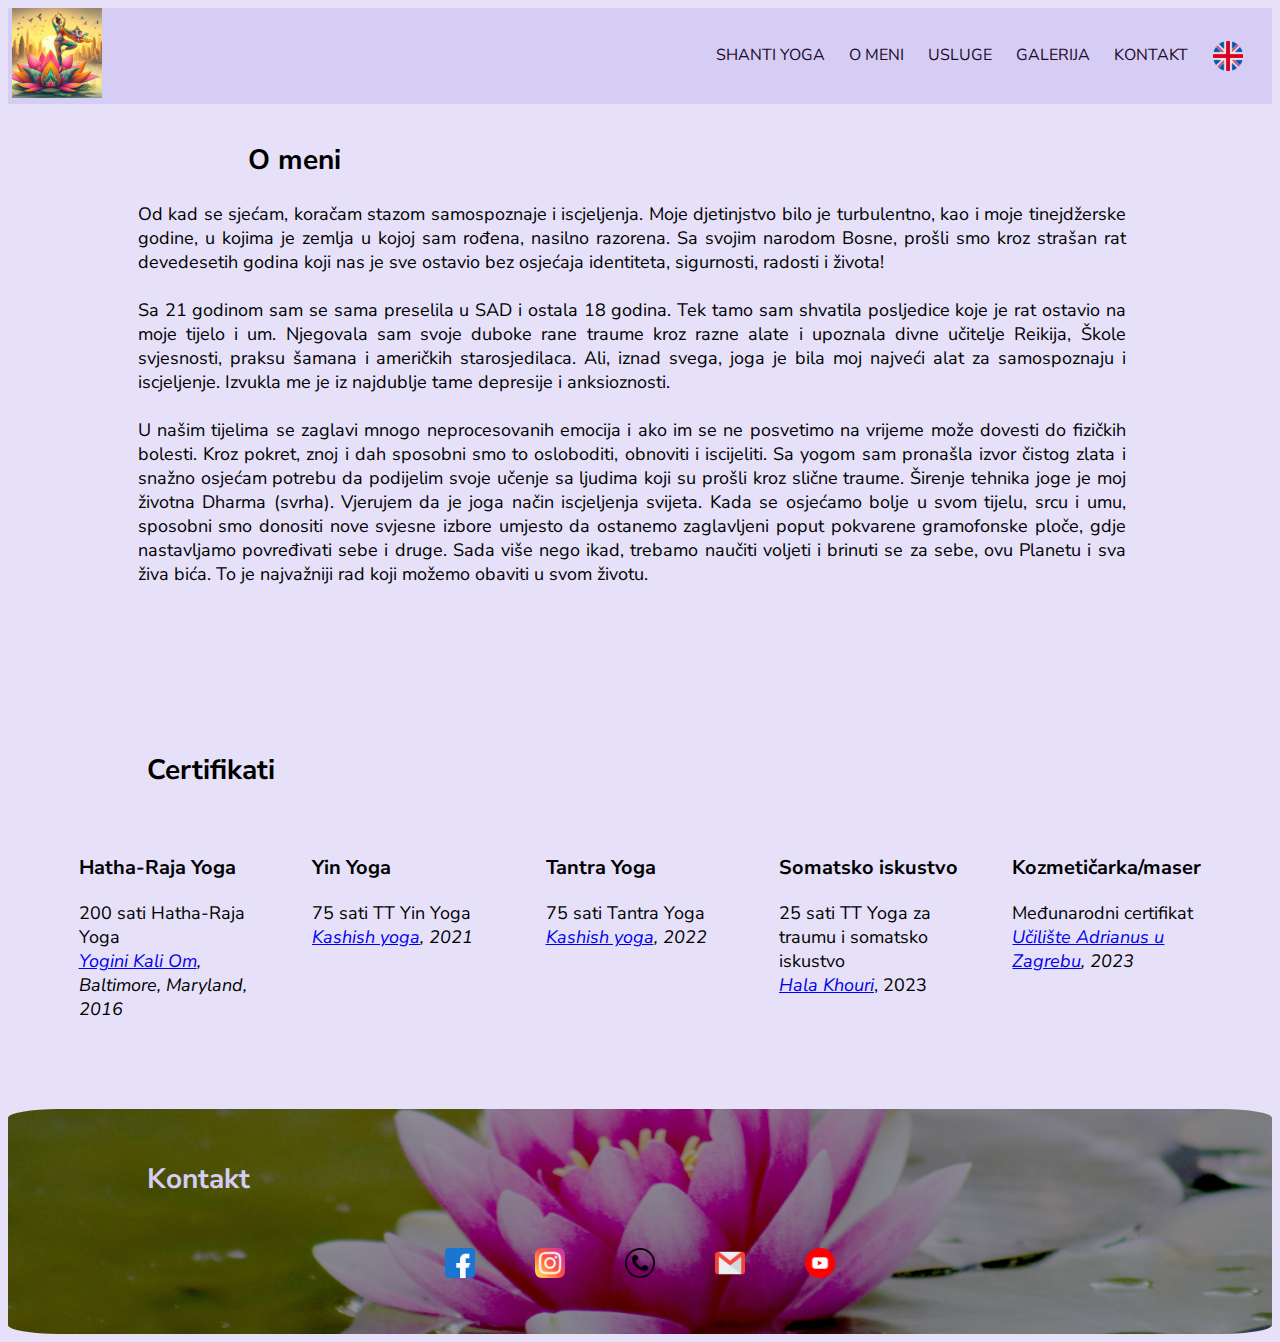
==== about.html @ a1846910 "about me" ====
<!DOCTYPE html>
<html lang="en">
<head>
    <meta charset="UTF-8">
    <meta name="viewport" content="width=device-width, initial-scale=1.0">
    <title>O meni</title>
    <link rel="preconnect" href="https://fonts.googleapis.com">
    <link rel="preconnect" href="https://fonts.gstatic.com" crossorigin>
    <link
        href="https://fonts.googleapis.com/css2?family=Nunito+Sans:ital,opsz,wght@0,6..12,200..1000;1,6..12,200..1000&display=swap"
        rel="stylesheet">
    <link
        href="https://fonts.googleapis.com/css2?family=IBM+Plex+Mono:ital,wght@0,100;0,200;0,300;0,400;0,500;0,600;0,700;1,100;1,200;1,300;1,400;1,500;1,600;1,700&display=swap"
        rel="stylesheet">
    <link rel="stylesheet" href="global.css">
    <link rel="stylesheet" href="about.css">
</head>
<body>
    <div class="header">
        <div class="nav">
            <nav>
                <div>
                    <a href="home.html"><img src="images/logo.jpg" alt="Logo"></a>
                </div>
                <div class="menu-toggle">
                    <div class="bar"></div>
                    <div class="bar"></div>
                    <div class="bar"></div>
                </div>
                <ul class="navbar">
                    <li><a href="home.html">SHANTI YOGA</a></li>
                    <li><a href="about.html">O MENI</a></li>
                    <li><a href="services.html">USLUGE</a></li>
                    <li><a href="gallery.html">GALERIJA</a></li>
                    <li><a href="contact.html">KONTAKT</a></li>
                    <li><a href="home_engl.html"><img src="images/english.png" alt="English"></a></li>
                </ul>
            </nav>
        </div>
    </div>

    <div class="about">
        <h2>O meni</h2>
        <p>Od kad se sjećam, koračam stazom samospoznaje i iscjeljenja. Moje djetinjstvo bilo je turbulentno, kao i
            moje tinejdžerske godine, u kojima je zemlja u kojoj sam rođena, nasilno razorena. Sa svojim narodom
            Bosne, prošli smo kroz strašan rat devedesetih godina koji nas je sve ostavio bez osjećaja identiteta,
            sigurnosti, radosti i života!
            <br>
            <br>
            Sa 21 godinom sam se sama preselila u SAD i ostala 18 godina. Tek tamo sam shvatila posljedice koje je
            rat ostavio na moje tijelo i um. Njegovala sam svoje duboke rane traume kroz razne alate i upoznala
            divne učitelje Reikija, Škole svjesnosti, praksu šamana i američkih starosjedilaca. Ali, iznad svega,
            joga je bila moj najveći alat za samospoznaju i iscjeljenje. Izvukla me je iz najdublje tame depresije i
            anksioznosti.
            <br>
            <br>
            U našim tijelima se zaglavi mnogo neprocesovanih emocija i ako im se ne posvetimo na vrijeme može
            dovesti do fizičkih bolesti. Kroz pokret, znoj i dah sposobni smo to osloboditi, obnoviti i iscijeliti.
            Sa yogom sam pronašla izvor čistog zlata i snažno osjećam potrebu da podijelim svoje učenje sa ljudima
            koji su prošli kroz slične traume. Širenje tehnika joge je moj životna Dharma (svrha). Vjerujem da je
            joga način iscjeljenja svijeta. Kada se osjećamo bolje u svom tijelu, srcu i umu, sposobni smo donositi
            nove svjesne izbore umjesto da ostanemo zaglavljeni poput pokvarene gramofonske ploče, gdje nastavljamo
            povređivati sebe i druge. Sada više nego ikad, trebamo naučiti voljeti i brinuti se za sebe, ovu Planetu
            i sva živa bića. To je najvažniji rad koji možemo obaviti u svom životu.
        </p>
    </div>
    
    
    <div class="creditentials">
        <h2>Certifikati</h2>
        <div class="grid-container">
            <div class="item">
                <h3>Hatha-Raja Yoga</h3>
                <p>200 sati Hatha-Raja Yoga <br><i><a href="https://www.yoginikali.com/about" target="_blank">Yogini
                            Kali Om</a>, Baltimore, Maryland, 2016</i></p>
            </div>
            <div class="item">
                <h3>Yin Yoga</h3>
                <p>75 sati TT Yin Yoga <br><i><a href="https://www.kashishyoga.com" target="_blank">Kashish yoga</a>,
                        2021</i></p>
            </div>
            <div class="item">
                <h3>Tantra Yoga</h3>
                <p>75 sati Tantra Yoga <br><i><a href="https://www.kashishyoga.com" target="_blank">Kashish yoga</a>,
                        2022</i></p>
            </div>
            <div class="item">
                <h3>Somatsko iskustvo</h3>
                <p>25 sati TT Yoga za traumu i somatsko iskustvo <br><i> <a href="https://halakhouri.com"
                            target="_blank">Hala Khouri</a></i>, 2023</p>
            </div>
            <div class="item">
                <h3>Kozmetičarka/maser</h3>
                <p>Međunarodni certifikat <br><i><a href="https://adrianus.hr/o-nama/" target="_blank">Učilište Adrianus
                            u Zagrebu</a>, 2023</i></p>
            </div>
        </div>
    </div>


    <div class="about_contact">
        <h2>Kontakt</h2>
        <div class="contact-icons">
            <a href="https://www.facebook.com/OmShantiZenica" target="_blank">
                <img src="images/facebook.png" alt="Facebook Shanti Yoga Zenica">
            </a>
            <a href="https://www.instagram.com/yogabee7/" target="_blank">
                <img src="images/instagram.png" alt="Instagram @yogabee7">
            </a>
            <a href="tel:+387644518602">
                <img src="images/phone.png" alt="Telefon">
            </a>
            <a href="mailto:healingyoga4@gmail.com">
                <img src="images/gmail.png" alt="Email">
            </a>
            <a href="https://www.youtube.com/@zanar6298" target="_blank">
                <img src="images/youtube.png" alt="YouTube Zana Wolf">
            </a>
        </div>
    </div>

</body>

<script src="app.js"></script>
</html>
---- global.css ----
body {
    background-color: #e6e1f9;
    font-family: "Nunito Sans", sans-serif;
  }
  
  .header {
    position: relative;
    width: 100%;
    height: 10vh;
    background-color: #d5cdf3;
  }
  
  .sticky {
    position: fixed;
    top: 0;
    width: 100%;
    z-index: 1;
  }
  
  .sticky+.contet {
    padding-top: 60px;
  }
  
  nav {
    top: 0;
    display: flex;
    width: 100%;
    align-items: center;
    justify-content: space-between;
    background-color: #d5cdf3;
    /*background-image: url(images/5547963.jpg);
    background-repeat: no-repeat;
    background-size: cover;*/
    z-index: 100;
  }
  
  nav img {
    height: 10vh;
    margin-left: 4%;
  }
  
  .menu-toggle {
    display: none;
    cursor: pointer;
    flex-direction: column;
    justify-content: space-between;
    width: 30px;
    height: 20px;
    margin-right: 20px;
  }
  
  .bar {
    width: 100%;
    height: 4px;
    background-color: #22092C;
  }
  
  .navbar {
    float: right;
    margin-right: 20px;
  }
  
  .navbar li {
    display: inline-block;
    list-style: none;
    margin: 0 10px;
  }
  
  .navbar a {
    text-decoration: none;
    color: #22092C;
  }
  
  .navbar a:hover {
    color: #873D8C;
  }
  
  .navbar li img {
    height: 30px;
    width: auto;
    vertical-align: middle;
  }
---- about.css ----
/*About me*/
.about {
    width: 90%;
    padding: 20px;
    box-sizing: border-box;
}

.about h2 {
    font-size: 28px;
    margin-left: 20%;
}

.about p {
    font-size: 18px;
    text-align: justify;
    margin-left: 10%;
}

/*Creditentials*/
.creditentials {
    margin-top: 10%;
}

.creditentials h2 {
    font-size: 28px;
    margin-left: 11%;
}

.grid-container {
    display: grid;
    grid-template-columns: repeat(5, 1fr);
    margin-left: 4%;
    margin-right: 4%;
    margin-top: 2%;
    grid-gap: 1%;
}

.item {
    padding: 20px;
    text-align: center;
}

.item h3 {
    text-align: left;
    font-size: 20px;
}

.item p {
    text-align: left;
    font-size: 18px;
}

.item a:hover {
    color: purple;
}

.item a:visited {
    color: purple;
}

/*Contact*/
.about_contact {
    margin-top: 50px;
    border-radius: 4%;
    background-image: url(images/background.jpg);
    background-size: cover;
    background-position: center;
    background-repeat: no-repeat;
}

.about_contact h2 {
    font-size: 28px;
    margin-left: 11%;
    padding-top: 4%;
    color: #d5cdf3;
}

.contact-icons {
    display: flex;
    justify-content: center;
    align-items: center;
    margin-top: 4%;
}

.contact-icons a {
    display: inline-block;
    margin: 0 30px;
    transition: transform 0.3s ease;
    margin-bottom: 50px;
}

.contact-icons a img {
    width: 30px;
    height: auto;
}

.contact-icons a:hover {
    transform: translateY(-5px);
}


@media (max-width: 480px) {
    .navbar {
        display: none;
        position: fixed;
        top: 0;
        left: 0;
        width: 100%;
        height: 100%;
        background-color: #d5cdf3;
        z-index: 1000;
        margin-top: 10vh;
    }

    .navbar.active {
        display: block;
    }

    .menu-toggle {
        display: flex;
    }

    .navbar li {
        display: flex;
        align-items: center;
        justify-content: center;
        height: 15%;
    }

    .grid-container {
        grid-template-columns: 1fr;
    }

    .item {
        padding: 8px;
        text-align: center;
    }

    .contact-icons a {
        display: inline-block;
        margin: 0 10px;
        transition: transform 0.3s ease;
        margin-bottom: 50px;
    }
}

@media (min-width: 481px) and (max-width: 768px) {
    .navbar {
        display: none;
        position: fixed;
        top: 0;
        left: 0;
        width: 100%;
        height: 100%;
        background-color: #A6B1E1;
        z-index: 1000;
        margin-top: 10vh;
    }

    .navbar.active {
        display: block;
    }

    .menu-toggle {
        display: flex;
    }

    .navbar li {
        display: flex;
        align-items: center;
        justify-content: center;
        height: 15%;
    }

    .about {
        width: 90%;
    }

    .about p {
        position: static;
        align-items: center;
        width: 100%;
        margin-top: 10%;
        margin-left: 0;
        transform: none;
    }

    .grid-container {
        grid-template-columns: 1fr;
    }

    .item {
        padding: 8px;
        text-align: center;
    }

    .contact-icons a {
        display: inline-block;
        margin: 0 10px;
        transition: transform 0.3s ease;
        margin-bottom: 50px;
    }
}

@media (min-width: 769px) and (max-width: 992px) {
    .about {
        width: 90%;
    }

    .grid-container {
        grid-template-columns: 1fr;
    }

    .item {
        padding: 8px;
        text-align: center;
    }
}
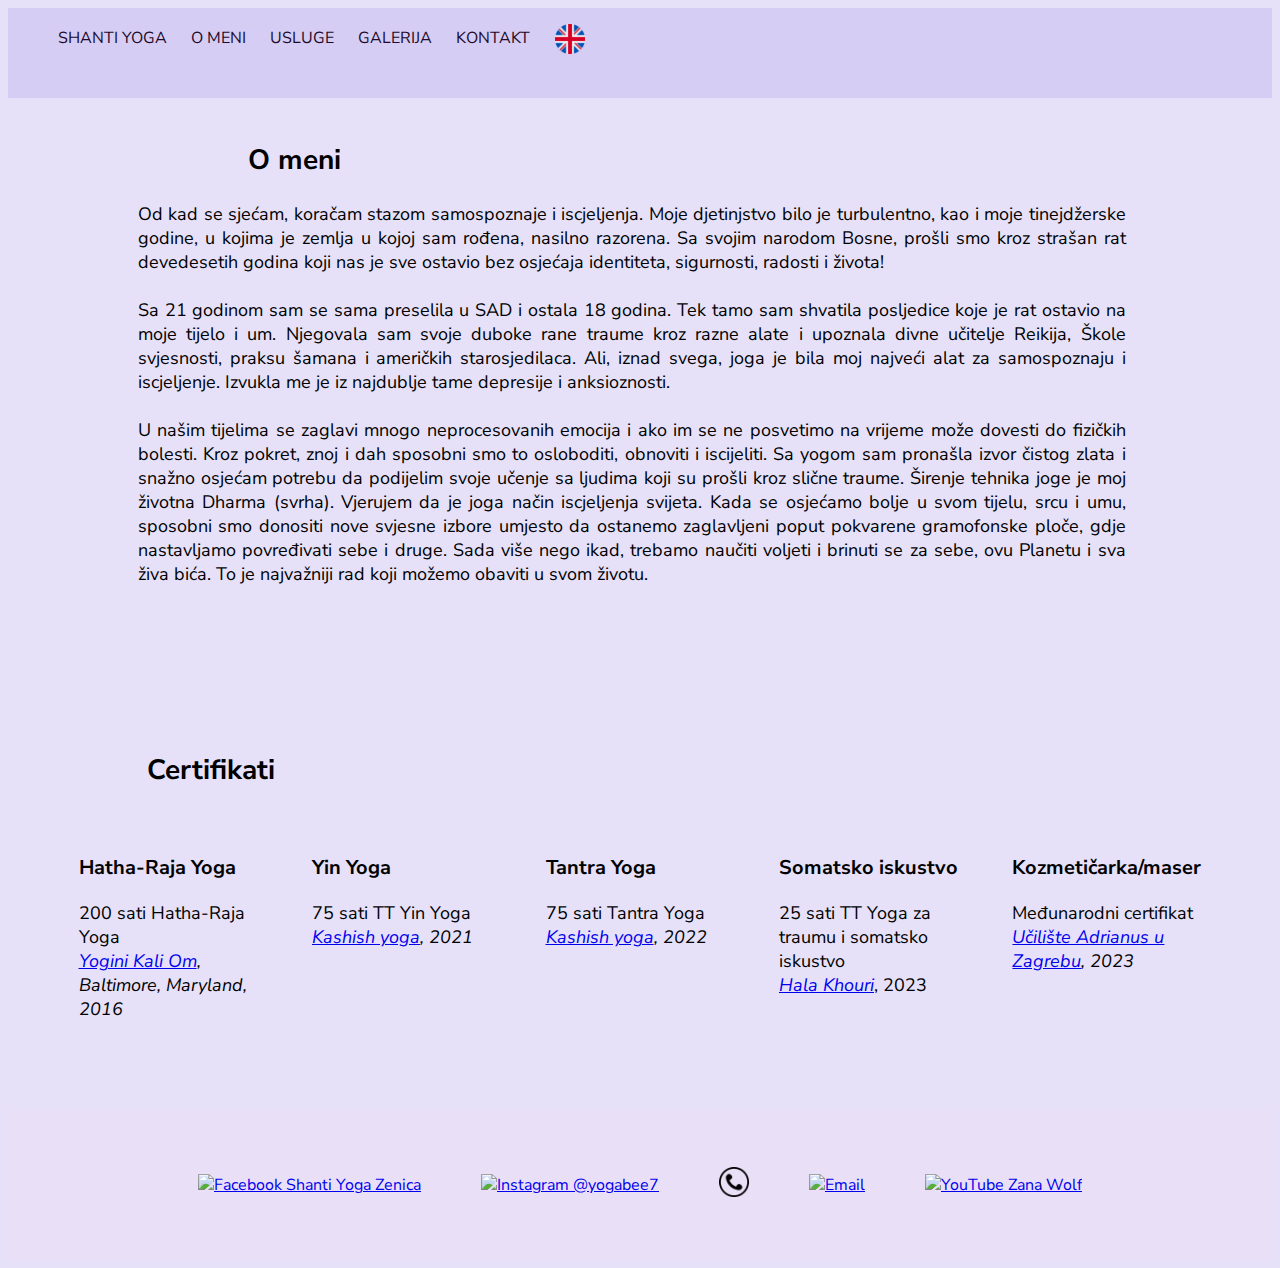
==== commit a87bae9c: "update" ====
--- a/about.html
+++ b/about.html
@@ -14,14 +14,13 @@
         rel="stylesheet">
     <link rel="stylesheet" href="global.css">
     <link rel="stylesheet" href="about.css">
+    <link rel="icon" href="images/icon.png">
+
 </head>
 <body>
     <div class="header">
         <div class="nav">
             <nav>
-                <div>
-                    <a href="home.html"><img src="images/logo.jpg" alt="Logo"></a>
-                </div>
                 <div class="menu-toggle">
                     <div class="bar"></div>
                     <div class="bar"></div>
@@ -99,22 +98,21 @@
 
 
     <div class="about_contact">
-        <h2>Kontakt</h2>
         <div class="contact-icons">
             <a href="https://www.facebook.com/OmShantiZenica" target="_blank">
-                <img src="images/facebook.png" alt="Facebook Shanti Yoga Zenica">
+                <img src="images/facebook1.png" alt="Facebook Shanti Yoga Zenica">
             </a>
             <a href="https://www.instagram.com/yogabee7/" target="_blank">
-                <img src="images/instagram.png" alt="Instagram @yogabee7">
+                <img src="images/instagram1.png" alt="Instagram @yogabee7">
             </a>
             <a href="tel:+387644518602">
                 <img src="images/phone.png" alt="Telefon">
             </a>
             <a href="mailto:healingyoga4@gmail.com">
-                <img src="images/gmail.png" alt="Email">
+                <img src="images/email1.png" alt="Email">
             </a>
             <a href="https://www.youtube.com/@zanar6298" target="_blank">
-                <img src="images/youtube.png" alt="YouTube Zana Wolf">
+                <img src="images/youtube1.png" alt="YouTube Zana Wolf">
             </a>
         </div>
     </div>
@@ -122,4 +120,5 @@
 </body>
 
 <script src="app.js"></script>
+
 </html>--- a/about.css
+++ b/about.css
@@ -61,46 +61,44 @@
 /*Contact*/
 .about_contact {
     margin-top: 50px;
-    border-radius: 4%;
-    background-image: url(images/background.jpg);
+    background-image: url(images/background1.jpg);
     background-size: cover;
     background-position: center;
     background-repeat: no-repeat;
-}
-
-.about_contact h2 {
-    font-size: 28px;
-    margin-left: 11%;
-    padding-top: 4%;
-    color: #d5cdf3;
-}
-
-.contact-icons {
+    height: 150px;
+  }
+  
+  .contact-icons {
     display: flex;
     justify-content: center;
     align-items: center;
     margin-top: 4%;
-}
-
-.contact-icons a {
+    height: 150px; 
+    background-color: rgba(243, 217, 238, 0.2)
+  }
+  
+  .contact-icons a {
     display: inline-block;
     margin: 0 30px;
     transition: transform 0.3s ease;
-    margin-bottom: 50px;
-}
-
-.contact-icons a img {
+  }
+  
+  .contact-icons a img {
     width: 30px;
     height: auto;
-}
-
-.contact-icons a:hover {
+  }
+  
+  .contact-icons a:hover {
     transform: translateY(-5px);
-}
-
+  }
+  
 
 @media (max-width: 480px) {
-    .navbar {
+    .header {
+        height: 5vh;
+      }
+    
+      .navbar {
         display: none;
         position: fixed;
         top: 0;
@@ -109,23 +107,42 @@
         height: 100%;
         background-color: #d5cdf3;
         z-index: 1000;
-        margin-top: 10vh;
-    }
-
-    .navbar.active {
+        margin-top: 6vh;
+      }
+    
+      nav {
+        height: 5vh;
+      }
+    
+      .navbar.active {
         display: block;
-    }
-
-    .menu-toggle {
-        display: flex;
-    }
-
-    .navbar li {
-        display: flex;
+        position: fixed;
+        top: 0;
+        left: 0;
+        width: 100%;
+        height: 100%;
+        background-color: #d5cdf3;
+        z-index: 1000;
+        margin-top: 6vh;
+        overflow-y: auto; 
+        display: flex; 
+        flex-direction: column; 
+        justify-content: center; 
+        align-items: center; 
+      }
+    
+      .menu-toggle {
+        display: flex;
+      }
+    
+      .navbar li {
+        display: flex;
+        flex-direction: column;
         align-items: center;
-        justify-content: center;
         height: 15%;
-    }
+        justify-content: center; 
+        margin-left: -10%;
+      }
 
     .grid-container {
         grid-template-columns: 1fr;
@@ -141,48 +158,75 @@
         margin: 0 10px;
         transition: transform 0.3s ease;
         margin-bottom: 50px;
-    }
+      }
 }
 
 @media (min-width: 481px) and (max-width: 768px) {
-    .navbar {
+    .header {
+        height: 8vh;
+      }
+    
+      .navbar {
         display: none;
         position: fixed;
         top: 0;
         left: 0;
         width: 100%;
         height: 100%;
-        background-color: #A6B1E1;
-        z-index: 1000;
-        margin-top: 10vh;
-    }
-
-    .navbar.active {
+        background-color: #d5cdf3;
+        z-index: 1000;
+        margin-top: 6vh;
+      }
+    
+      nav {
+        height: 8vh;
+      }
+    
+      .navbar.active {
         display: block;
-    }
-
-    .menu-toggle {
-        display: flex;
-    }
-
-    .navbar li {
-        display: flex;
+        position: fixed;
+        top: 0;
+        left: 0;
+        width: 100%;
+        height: 100%;
+        background-color: #d5cdf3;
+        z-index: 1000;
+        margin-top: 8vh;
+        overflow-y: auto; 
+        display: flex; 
+        flex-direction: column; 
+        justify-content: center; 
+        align-items: center; 
+      }
+    
+      .menu-toggle {
+        display: flex;
+      }
+    
+      .navbar li {
+        display: flex;
+        flex-direction: column;
         align-items: center;
-        justify-content: center;
         height: 15%;
-    }
-
+        justify-content: center; 
+        margin-left: -10%;
+      }
+      
     .about {
         width: 90%;
     }
 
+    .about h2 {
+        text-align: center;
+    }
+    
     .about p {
         position: static;
         align-items: center;
         width: 100%;
         margin-top: 10%;
-        margin-left: 0;
         transform: none;
+        margin-left: 5%;
     }
 
     .grid-container {
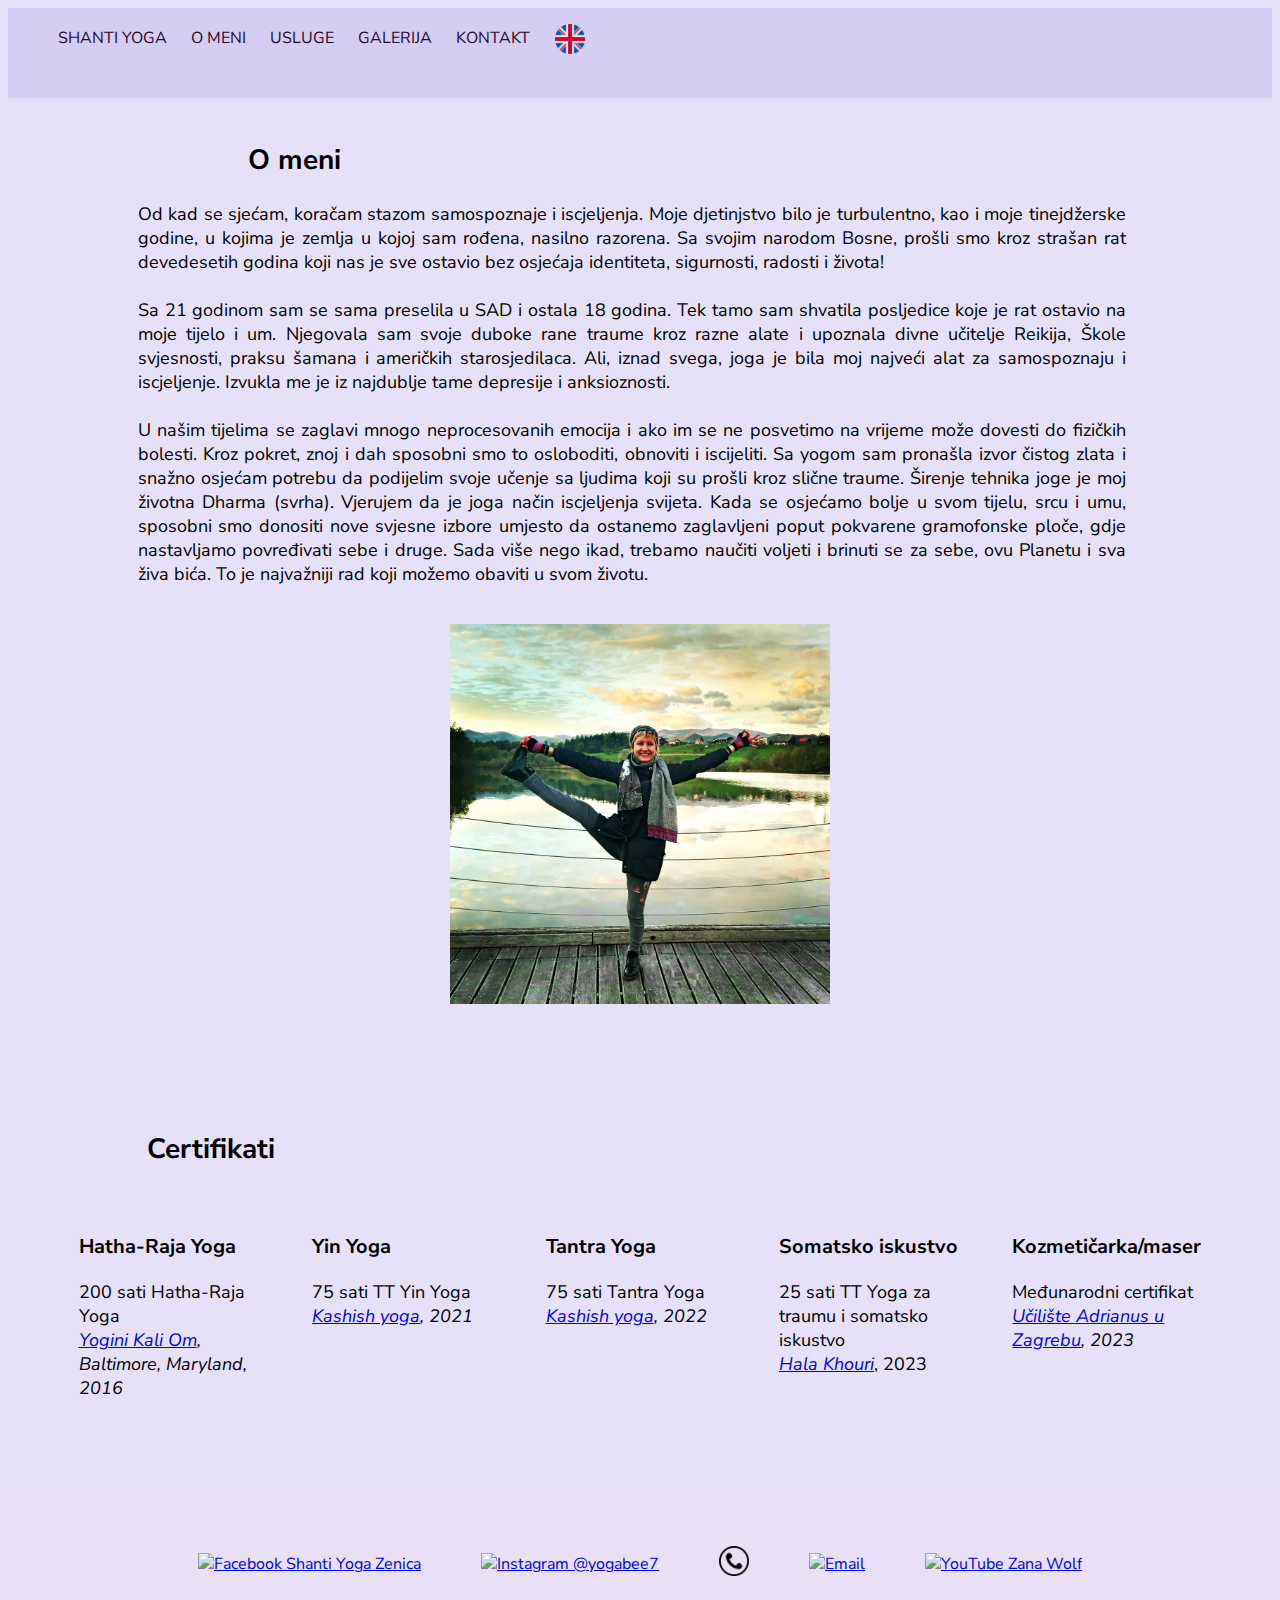
==== commit 51794e23: "add image in about me" ====
--- a/about.html
+++ b/about.html
@@ -27,7 +27,7 @@
                     <div class="bar"></div>
                 </div>
                 <ul class="navbar">
-                    <li><a href="home.html">SHANTI YOGA</a></li>
+                    <li><a href="index.html">SHANTI YOGA</a></li>
                     <li><a href="about.html">O MENI</a></li>
                     <li><a href="services.html">USLUGE</a></li>
                     <li><a href="gallery.html">GALERIJA</a></li>
@@ -62,6 +62,10 @@
             povređivati sebe i druge. Sada više nego ikad, trebamo naučiti voljeti i brinuti se za sebe, ovu Planetu
             i sva živa bića. To je najvažniji rad koji možemo obaviti u svom životu.
         </p>
+    </div>
+
+    <div class="image-aboutme">
+        <img src="images/thumbnail.jpg" alt="O meni">
     </div>
     
     
--- a/about.css
+++ b/about.css
@@ -14,6 +14,18 @@
     font-size: 18px;
     text-align: justify;
     margin-left: 10%;
+}
+
+.image-aboutme {
+  display: flex;
+  justify-content: center; 
+  align-items: center;     
+}
+
+.image-aboutme img{
+  height: 30%;
+  width: 30%;
+  align-items: center;
 }
 
 /*Creditentials*/
